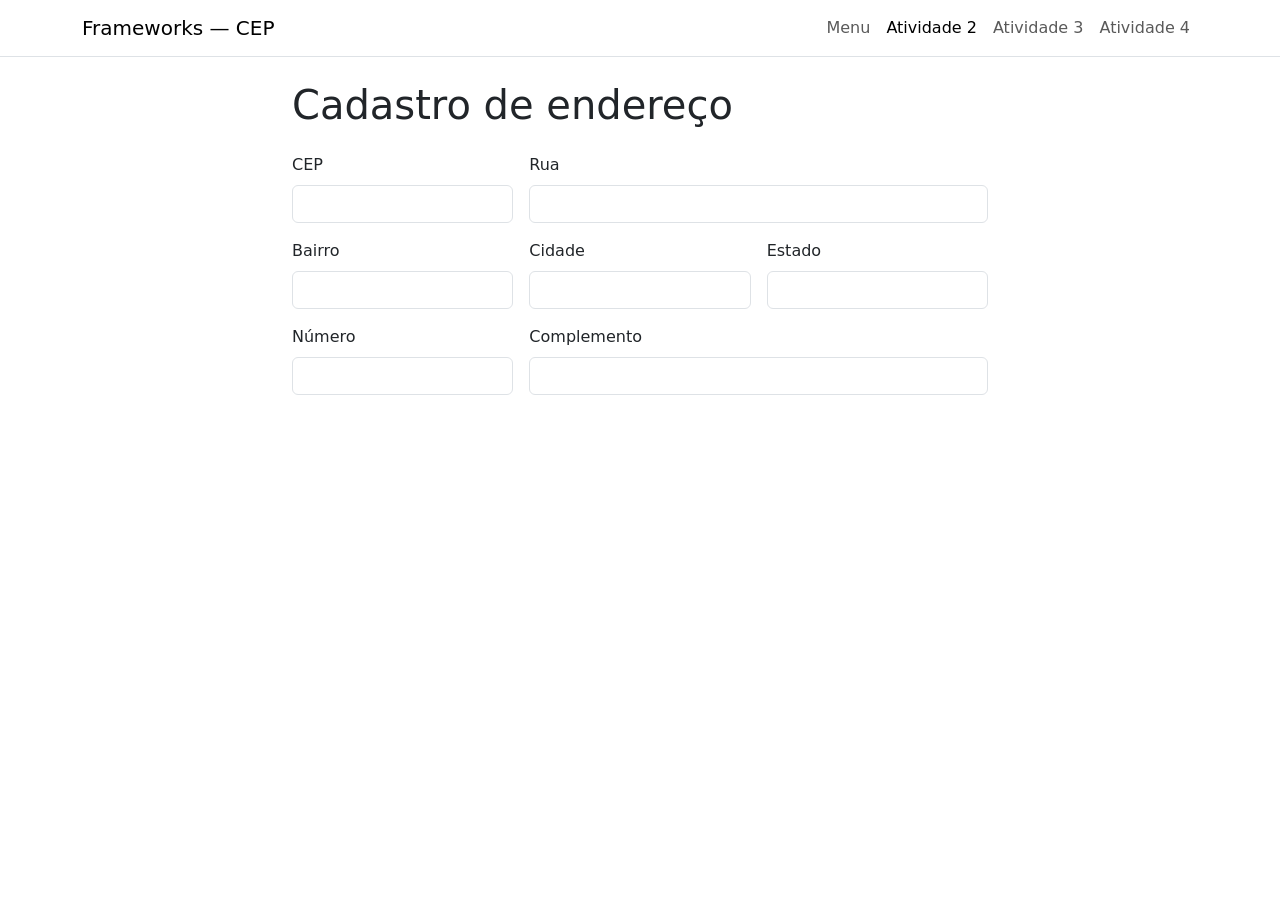
==== target/cep-form-frameworks-1.0-SNAPSHOT/atividade2/index.html @ 9d7c96b9 "upload de atividades dos ultimos dias" ====
<!DOCTYPE html>
<html lang="pt-BR">
    <head>
        <title>Cadastre-se</title>
        <meta charset="UTF-8">
        <meta name="viewport" content="width=device-width, initial-scale=1.0">
        <link href="https://cdn.jsdelivr.net/npm/bootstrap@5.0.2/dist/css/bootstrap.min.css" rel="stylesheet"
              integrity="sha384-EVSTQN3/azprG1Anm3QDgpJLIm9Nao0Yz1ztcQTwFspd3yD65VohhpuuCOmLASjC" crossorigin="anonymous">
        <link href="../css/plain.css" rel="stylesheet">
        <link href="css/style.css" rel="stylesheet">
    </head>
    <body>
        <nav class="navbar navbar-expand-lg navbar-light bg-white mb-4">
            <div class="container">
                <span class="navbar-brand mb-0 h1">Frameworks — CEP</span>
                <div class="navbar-nav">
                    <a class="nav-link" href="../index.htm">Menu</a>
                    <a class="nav-link active" href="index.html">Atividade 2</a>
                    <a class="nav-link" href="../cadastro.htm">Atividade 3</a>
                    <a class="nav-link" href="../atividade4/index.html">Atividade 4</a>
                </div>
            </div>
        </nav>
        <main class="container">
            <h1 class="page-title">Cadastro de endereço</h1>
            <p id="cep-msg" class="text-danger mb-3" hidden></p>
            <form class="row g-3" id="form-endereco">
                <div class="col-md-4">
                    <label for="cep" class="form-label">CEP</label>
                    <input type="text" class="form-control" id="cep" name="cep" maxlength="9" required>
                </div>
                <div class="col-md-8">
                    <label for="rua" class="form-label">Rua</label>
                    <input type="text" class="form-control" id="rua" name="rua" required>
                </div>
                <div class="col-md-4">
                    <label for="bairro" class="form-label">Bairro</label>
                    <input type="text" class="form-control" id="bairro" name="bairro" required>
                </div>
                <div class="col-md-4">
                    <label for="cidade" class="form-label">Cidade</label>
                    <input type="text" class="form-control" id="cidade" name="cidade" required>
                </div>
                <div class="col-md-4">
                    <label for="estado" class="form-label">Estado</label>
                    <input type="text" class="form-control" id="estado" name="estado" maxlength="2" required>
                </div>
                <div class="col-md-4">
                    <label for="numero" class="form-label">Número</label>
                    <input type="text" class="form-control" id="numero" name="numero">
                </div>
                <div class="col-md-8">
                    <label for="complemento" class="form-label">Complemento</label>
                    <input type="text" class="form-control" id="complemento" name="complemento">
                </div>
            </form>
        </main>
        <script src="js/controller.js"></script>
    </body>
</html>
---- target/cep-form-frameworks-1.0-SNAPSHOT/css/plain.css ----
body {
    background-color: #fff;
}

.navbar,
.card,
.btn,
.form-control,
.form-select {
    box-shadow: none !important;
    background-image: none !important;
}

.navbar {
    border-bottom: 1px solid #dee2e6;
}

.card {
    border: 1px solid #dee2e6;
}

.btn-primary {
    background-color: #0d6efd;
    border-color: #0d6efd;
}

.page-title {
    margin-bottom: 1.5rem;
}
---- target/cep-form-frameworks-1.0-SNAPSHOT/atividade2/css/style.css ----
main.container {
    max-width: 720px;
}
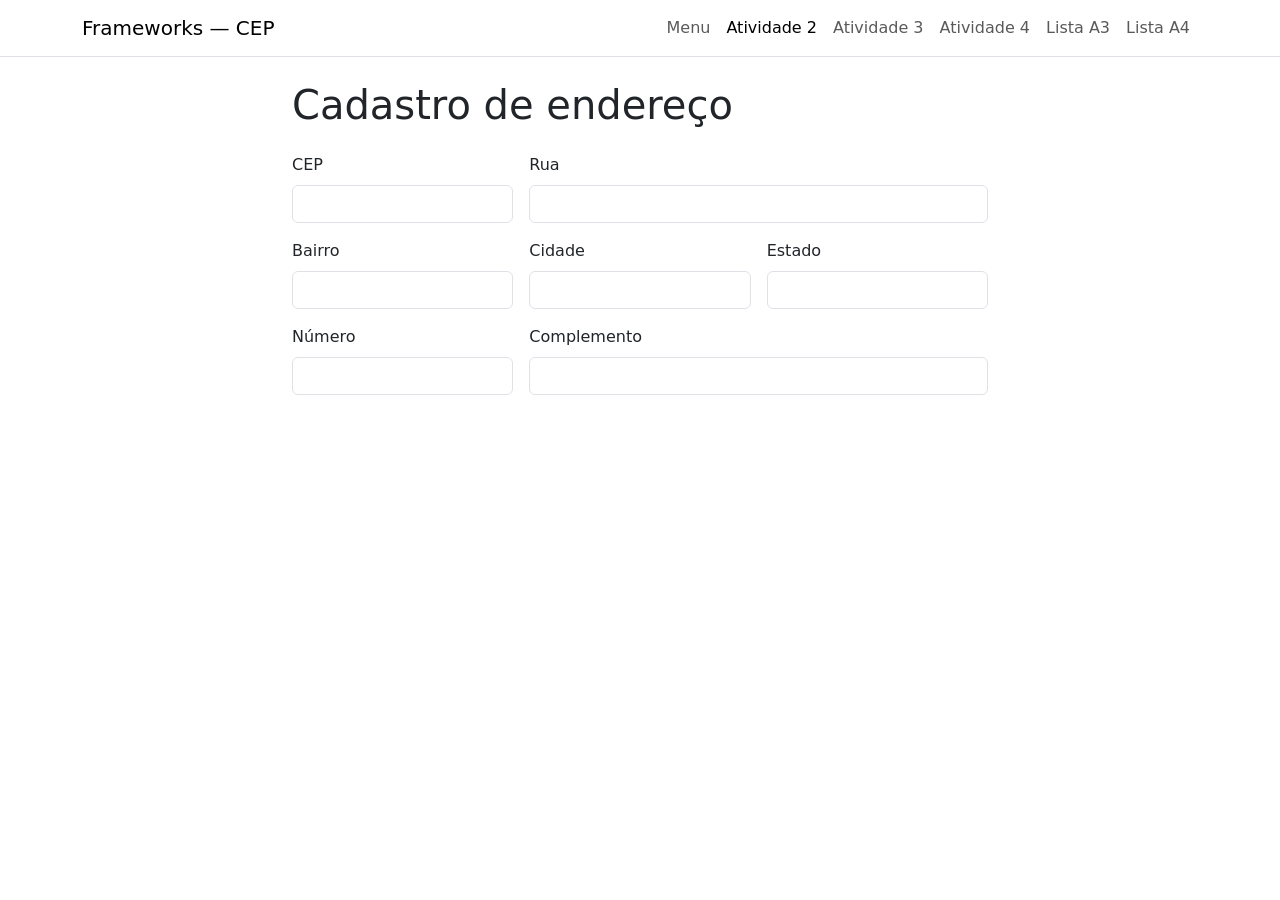
==== commit 7b049b93: "configura documentação com IA, implementa recursos de MVC completos para a atividade, corrige formul" ====
--- a/target/cep-form-frameworks-1.0-SNAPSHOT/atividade2/index.html
+++ b/target/cep-form-frameworks-1.0-SNAPSHOT/atividade2/index.html
@@ -18,6 +18,8 @@
                     <a class="nav-link active" href="index.html">Atividade 2</a>
                     <a class="nav-link" href="../cadastro.htm">Atividade 3</a>
                     <a class="nav-link" href="../atividade4/index.html">Atividade 4</a>
+                    <a class="nav-link" href="../cadastros.htm">Lista A3</a>
+                    <a class="nav-link" href="../clientes.htm">Lista A4</a>
                 </div>
             </div>
         </nav>
@@ -55,6 +57,6 @@
                 </div>
             </form>
         </main>
-        <script src="js/controller.js"></script>
+        <script src="../js/viacep.js"></script>
     </body>
 </html>
